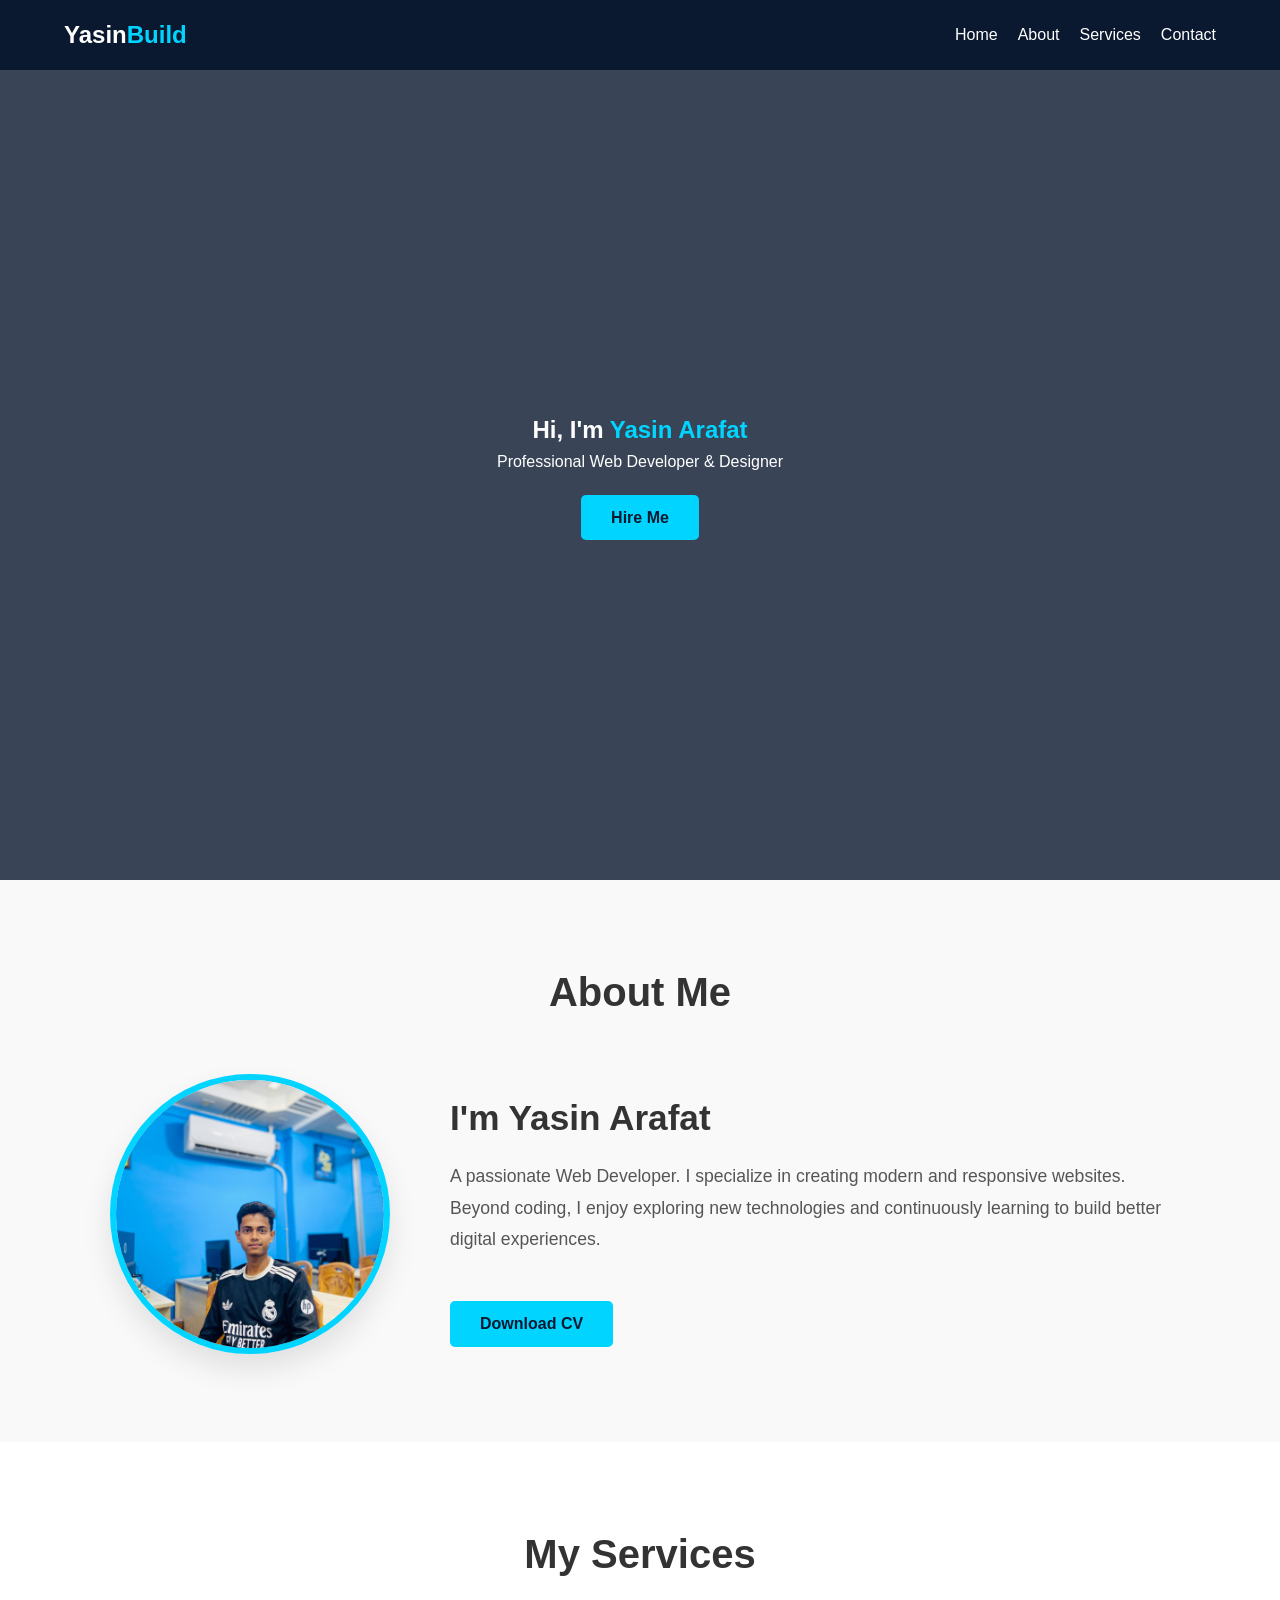
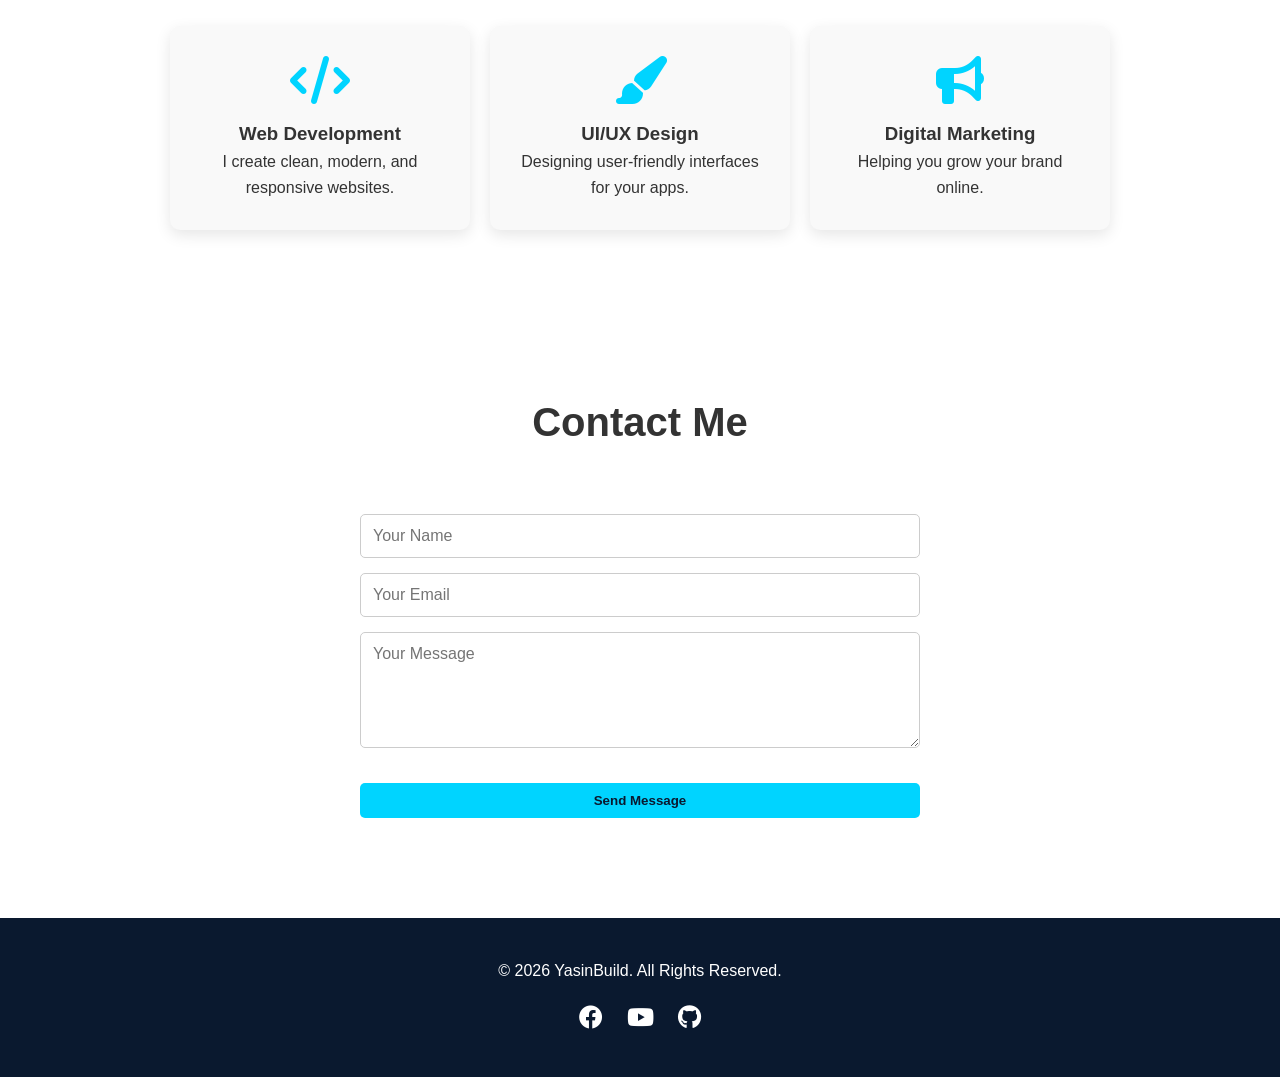
==== index.html @ 2560b536 "Update index.html" ====
<!DOCTYPE html>
<html lang="en">
<head>
    <meta charset="UTF-8">
    <meta name="viewport" content="width=device-width, initial-scale=1.0">
    <title>Yasin | Portfolio</title>
    <link rel="stylesheet" href="style.css">
    <link rel="stylesheet" href="https://cdnjs.cloudflare.com/ajax/libs/font-awesome/6.0.0/css/all.min.css">
</head>
<body>

    <header>
        <nav class="navbar">
            <div class="logo">Yasin<span>Build</span></div>
            <ul class="nav-links">
                <li><a href="#home">Home</a></li>
                <li><a href="#about">About</a></li>
                <li><a href="#services">Services</a></li>
                <li><a href="#contact">Contact</a></li>
            </ul>
        </nav>
    </header>

    <section id="home" class="hero">
        <div class="hero-content">
            <h1>Hi, I'm <span>Yasin Arafat</span></h1>
            <p>Professional Web Developer & Designer</p>
            <a href="#contact" class="btn">Hire Me</a>
        </div>
     </section>

<section id="about" class="about" style="padding: 80px 0; background: #f9f9f9;">
    <h2 class="section-title" style="text-align: center; margin-bottom: 50px; font-size: 2.5rem;">About Me</h2>
    
    <div class="about-container">
        <div class="about-img">
            <img src="image/profile.jpeg" alt="Yasin Arafat Profile">
        </div>
        
        <div class="about-text">
            <h3>I'm Yasin Arafat</h3>
            <p>A passionate Web Developer. I specialize in creating modern and responsive websites. Beyond coding, I enjoy exploring new technologies and continuously learning to build better digital experiences.</p>
            <a href="resume.pdf" class="btn download-btn" download>Download CV</a>
        </div>
    </div>
</section>



    <section id="services" class="services">
        <h2 class="section-title">My Services</h2>
        <div class="services-container">
            <div class="service-box">
                <i class="fas fa-code"></i>
                <h3>Web Development</h3>
                <p>I create clean, modern, and responsive websites.</p>
            </div>
            <div class="service-box">
                <i class="fas fa-paint-brush"></i>
                <h3>UI/UX Design</h3>
                <p>Designing user-friendly interfaces for your apps.</p>
            </div>
            <div class="service-box">
                <i class="fas fa-bullhorn"></i>
                <h3>Digital Marketing</h3>
                <p>Helping you grow your brand online.</p>
            </div>
        </div>
    </section>

    

<section id="contact" class="contact">
        <h2 class="section-title">Contact Me</h2>
        <div class="contact-container">
            <form class="contact-form">
                <input type="text" placeholder="Your Name" required>
                <input type="email" placeholder="Your Email" required>
                <textarea placeholder="Your Message" rows="5" required></textarea>
                <button type="submit" class="btn">Send Message</button>
            </form>
        </div>
    </section>

    <footer>
        <p>&copy; 2026 YasinBuild. All Rights Reserved.</p>
        <div class="social-icons">
            <a href="#"><i class="fab fa-facebook"></i></a>
            <a href="#"><i class="fab fa-youtube"></i></a>
            <a href="#"><i class="fab fa-github"></i></a>
        </div>
    </footer>
<script>
    // Create an observer to track elements visibility
    const observer = new IntersectionObserver((entries) => {
        entries.forEach((entry) => {
            if (entry.isIntersecting) {
                // Add animation class when element is visible
                entry.target.classList.add('show-animation');
            } else {
                // Remove animation class when scrolling away
                entry.target.classList.remove('show-animation');
            }
        });
    }, { threshold: 0.1 });

    // Select all elements to animate
    const animateElements = document.querySelectorAll('h1, p, .about-img img, .contact-container');
    
    // Apply observer to each selected element
    animateElements.forEach((el) => {
        observer.observe(el);
    });
</script>
</body>
</html>
---- style.css ----
/* General Styles */
* {
    margin: 0;
    padding: 0;
    box-sizing: border-box;
    font-family: 'Segoe UI', Tahoma, Geneva, Verdana, sans-serif;
}

body {
    background-color: #f4f4f4;
    color: #333;
    line-height: 1.6;
}

/* Navbar */
header {
    background: #0a192f;
    color: #fff;
    padding: 1rem 0;
    position: sticky;
    top: 0;
    z-index: 1000;
}

.navbar {
    display: flex;
    justify-content: space-between;
    align-items: center;
    width: 90%;
    margin: auto;
}

.logo {
    font-size: 1.5rem;
    font-weight: bold;
}

.logo span {
    color: #00d4ff;
}

.nav-links {
    list-style: none;
    display: flex;
}

.nav-links li {
    margin-left: 20px;
}

.nav-links a {
    color: #fff;
    text-decoration: none;
    transition: 0.3s;
}

.nav-links a:hover {
    color: #00d4ff;
}

/* Hero Section */
.hero {
    height: 90vh;
    background: linear-gradient(rgba(10, 25, 47, 0.8), rgba(10, 25, 47, 0.8)), 
                url('https://images.pexels.com/photos/3183150/pexels-photo-3183150.jpeg') no-repeat center center/cover;
    display: flex;
    justify-content: center;
    align-items: center;
    text-align: center;
    color: #fff;
}

.hero h1 span {
    color: #00d4ff;
}

.btn {
    display: inline-block;
    margin-top: 20px;
    padding: 10px 30px;
    background: #00d4ff;
    color: #0a192f;
    text-decoration: none;
    border-radius: 5px;
    font-weight: bold;
}

/* Services Section */
.services {
    padding: 80px 0;
    text-align: center;
    background: #fff;
}

.section-title {
    margin-bottom: 40px;
    font-size: 2.5rem;
}

.services-container {
    display: flex;
    justify-content: center;
    gap: 20px;
    flex-wrap: wrap;
    width: 90%;
    margin: auto;
}

.service-box {
    background: #f9f9f9;
    padding: 30px;
    width: 300px;
    border-radius: 10px;
    box-shadow: 0 5px 15px rgba(0,0,0,0.1);
    transition: 0.3s;
}

.service-box:hover {
    transform: translateY(-10px);
}

.service-box i {
    font-size: 3rem;
    color: #00d4ff;
    margin-bottom: 15px;
}

/* Footer */
footer {
    background: #0a192f;
    color: #fff;
    text-align: center;
    padding: 40px 0;
}

.social-icons {
    margin-top: 15px;
}

.social-icons a {
    color: #fff;
    font-size: 1.5rem;
    margin: 0 10px;
    transition: 0.3s;
}

.social-icons a:hover {
    color: #00d4ff;
}

/* Mobile Responsive */
@media (max-width: 768px) {
    .nav-links {
        display: none; /* Navigation menu is hidden for mobile devices */
    }
}

/* About Section Layout */
.about-container {
    display: flex;
    align-items: center;
    justify-content: center;
    gap: 60px; /* Space between image and text */
    max-width: 1100px;
    margin: 0 auto;
    padding: 0 20px;
}

/* Profile Image Style */
.about-img img {
    width: 280px;
    height: 280px;
    object-fit: cover;
    border-radius: 50%;
    border: 6px solid #00d4ff; 
    box-shadow: 0 15px 30px rgba(0, 0, 0, 0.1);
}

/* About Text Style */
.about-text {
    flex: 1;
    text-align: left;
}

.about-text h3 {
    font-size: 2.2rem;
    margin-bottom: 15px;
    color: #333;
}

.about-text p {
    font-size: 1.1rem;
    line-height: 1.8;
    color: #555;
    margin-bottom: 25px;
}

/* Responsive for Mobile */
@media (max-width: 768px) {
    .about-container {
        flex-direction: column;
        text-align: center;
    }
    .about-text {
        text-align: center;
    }
    .about-img img {
        width: 200px;
        height: 200px;
    }
}


/* Contact Section Styles */
.contact {
    padding: 80px 0;
    background: #fff;
    text-align: center;
}

.contact-container {
    max-width: 600px;
    margin: auto;
    padding: 20px;
}

.contact-form {
    display: flex;
    flex-direction: column;
    gap: 15px;
}

.contact-form input, .contact-form textarea {
    padding: 12px;
    border: 1px solid #ccc;
    border-radius: 5px;
    font-size: 1rem;
}

.contact-form .btn {
    cursor: pointer;
    border: none;
    transition: 0.3s;
}

.contact-form .btn:hover {
    background: #0088cc;
    color: #fff;
}
.about-img img, .contact-container {
    opacity: 0;
    transform: translateY(50px);
    transition: all 1.2s ease-out;
}

.show-animation {
    opacity: 1 !important;
    transform: translateY(0) !important;
}
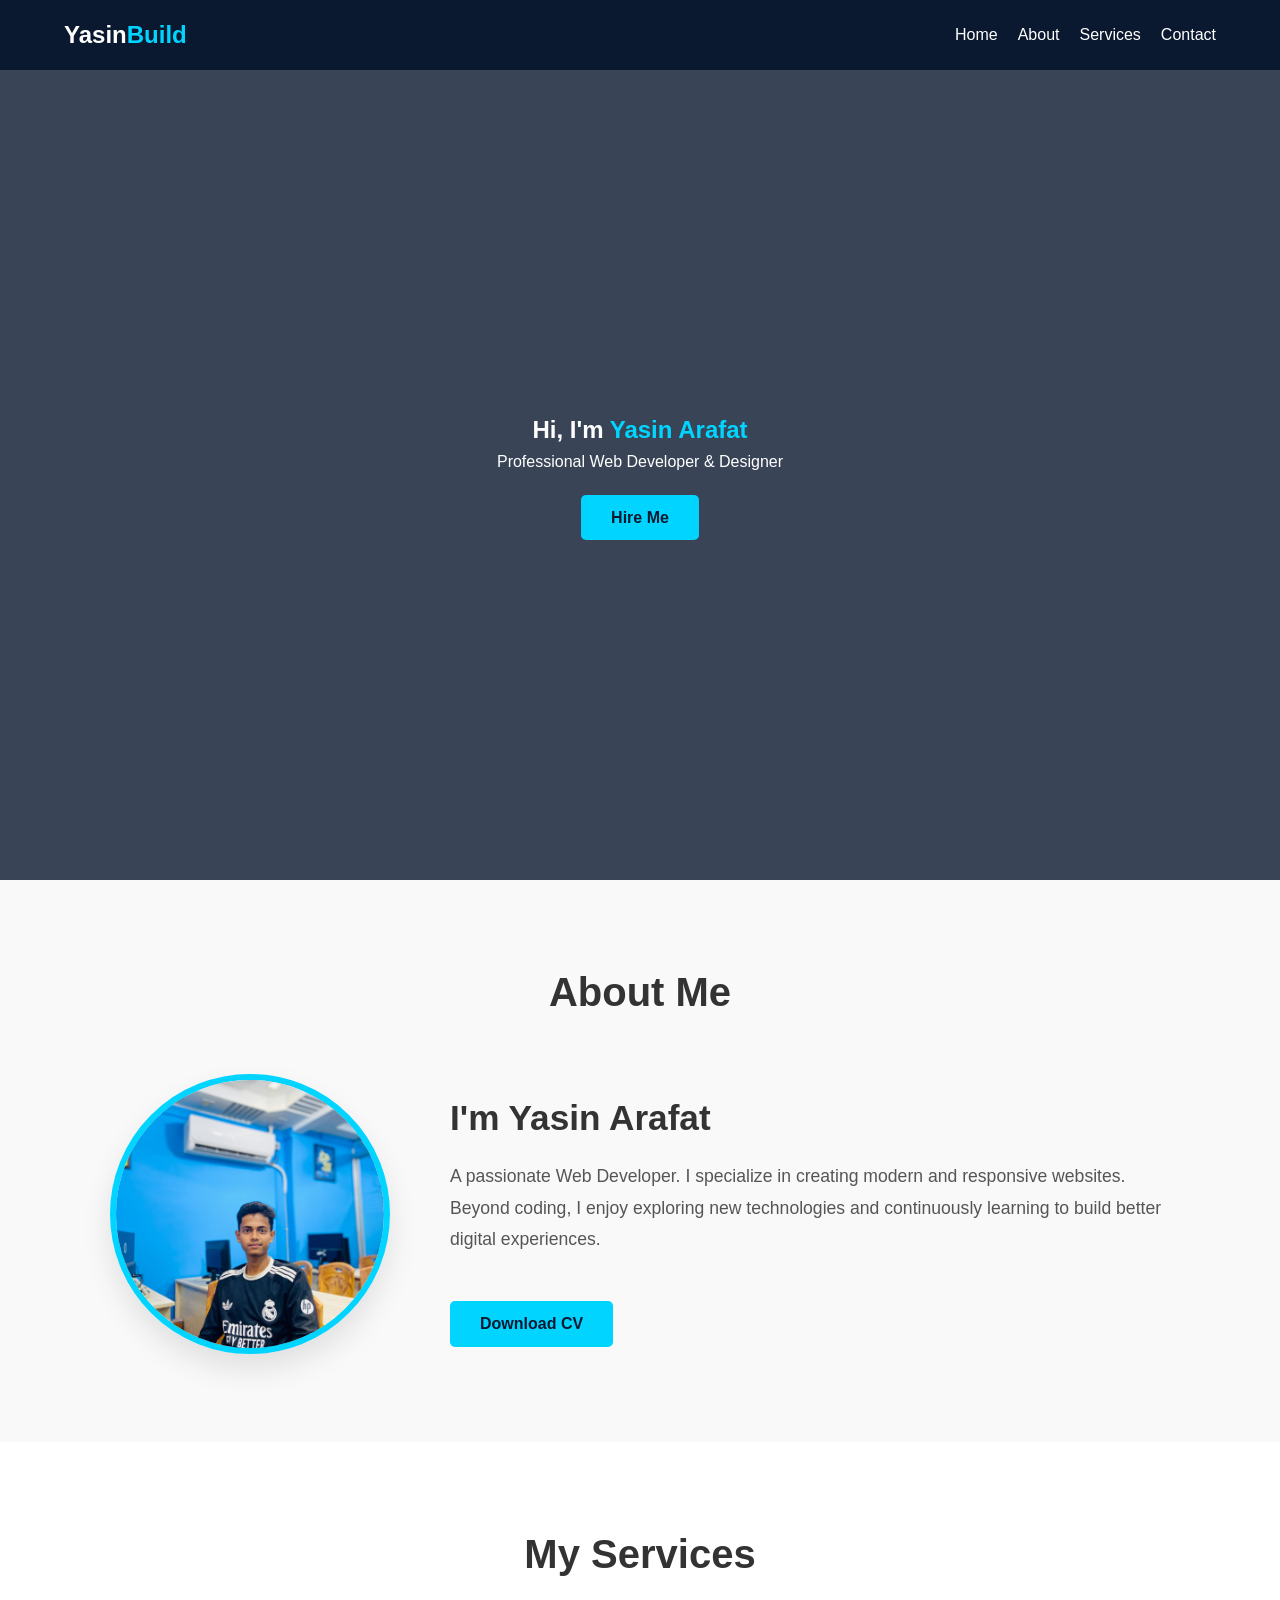
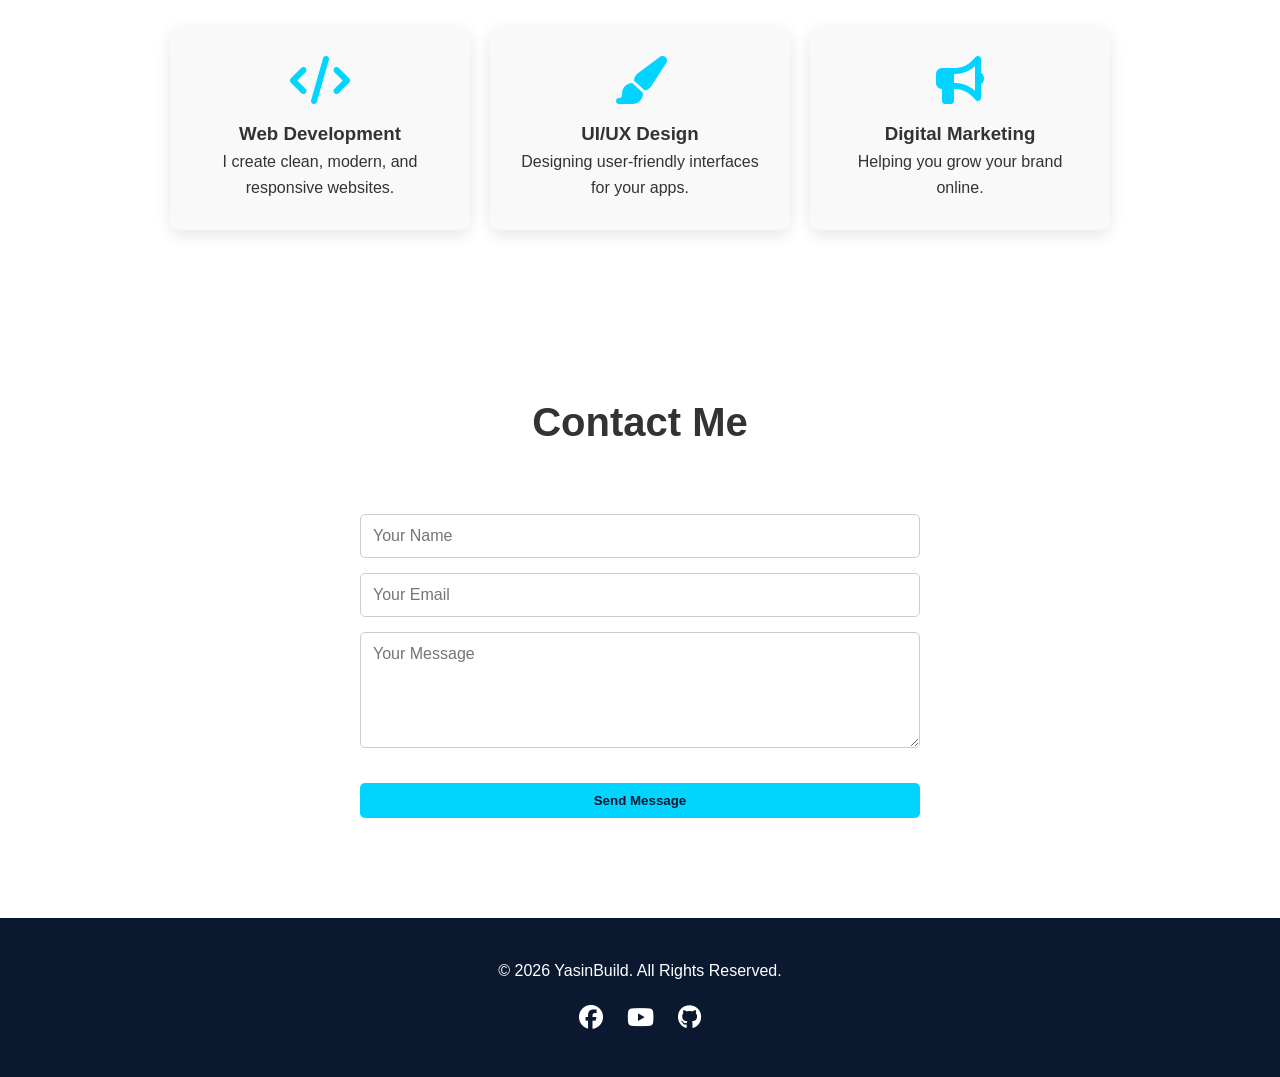
==== commit c14d3068: "Update index.html" ====
--- a/index.html
+++ b/index.html
@@ -5,7 +5,7 @@
     <meta name="viewport" content="width=device-width, initial-scale=1.0">
     <title>Yasin | Portfolio</title>
     <link rel="stylesheet" href="style.css">
-    <link rel="stylesheet" href="https://cdnjs.cloudflare.com/ajax/libs/font-awesome/6.0.0/css/all.min.css">
+    <link rel="stylesheet" href="https://cdnjs.cloudflare.com/ajax/libs/font-awesome/6.5.1/css/all.min.css">
 </head>
 <body>
 
@@ -112,5 +112,13 @@
         observer.observe(el);
     });
 </script>
+    <script>
+    const menu = document.querySelector('#mobile-menu');
+    const nav = document.querySelector('.nav-links');
+
+    menu.addEventListener('click', () => {
+        nav.classList.toggle('active');
+    });
+</script>
 </body>
 </html>
--- a/style.css
+++ b/style.css
@@ -257,6 +257,16 @@
     opacity: 1 !important;
     transform: translateY(0) !important;
 }
+h1, p {
+    opacity: 0;
+    transform: translateY(30px);
+    transition: all 1s ease-out;
+}
+
+.show-animation {
+    opacity: 1 !important;
+    transform: translateY(0) !important;
+}
 
     
 
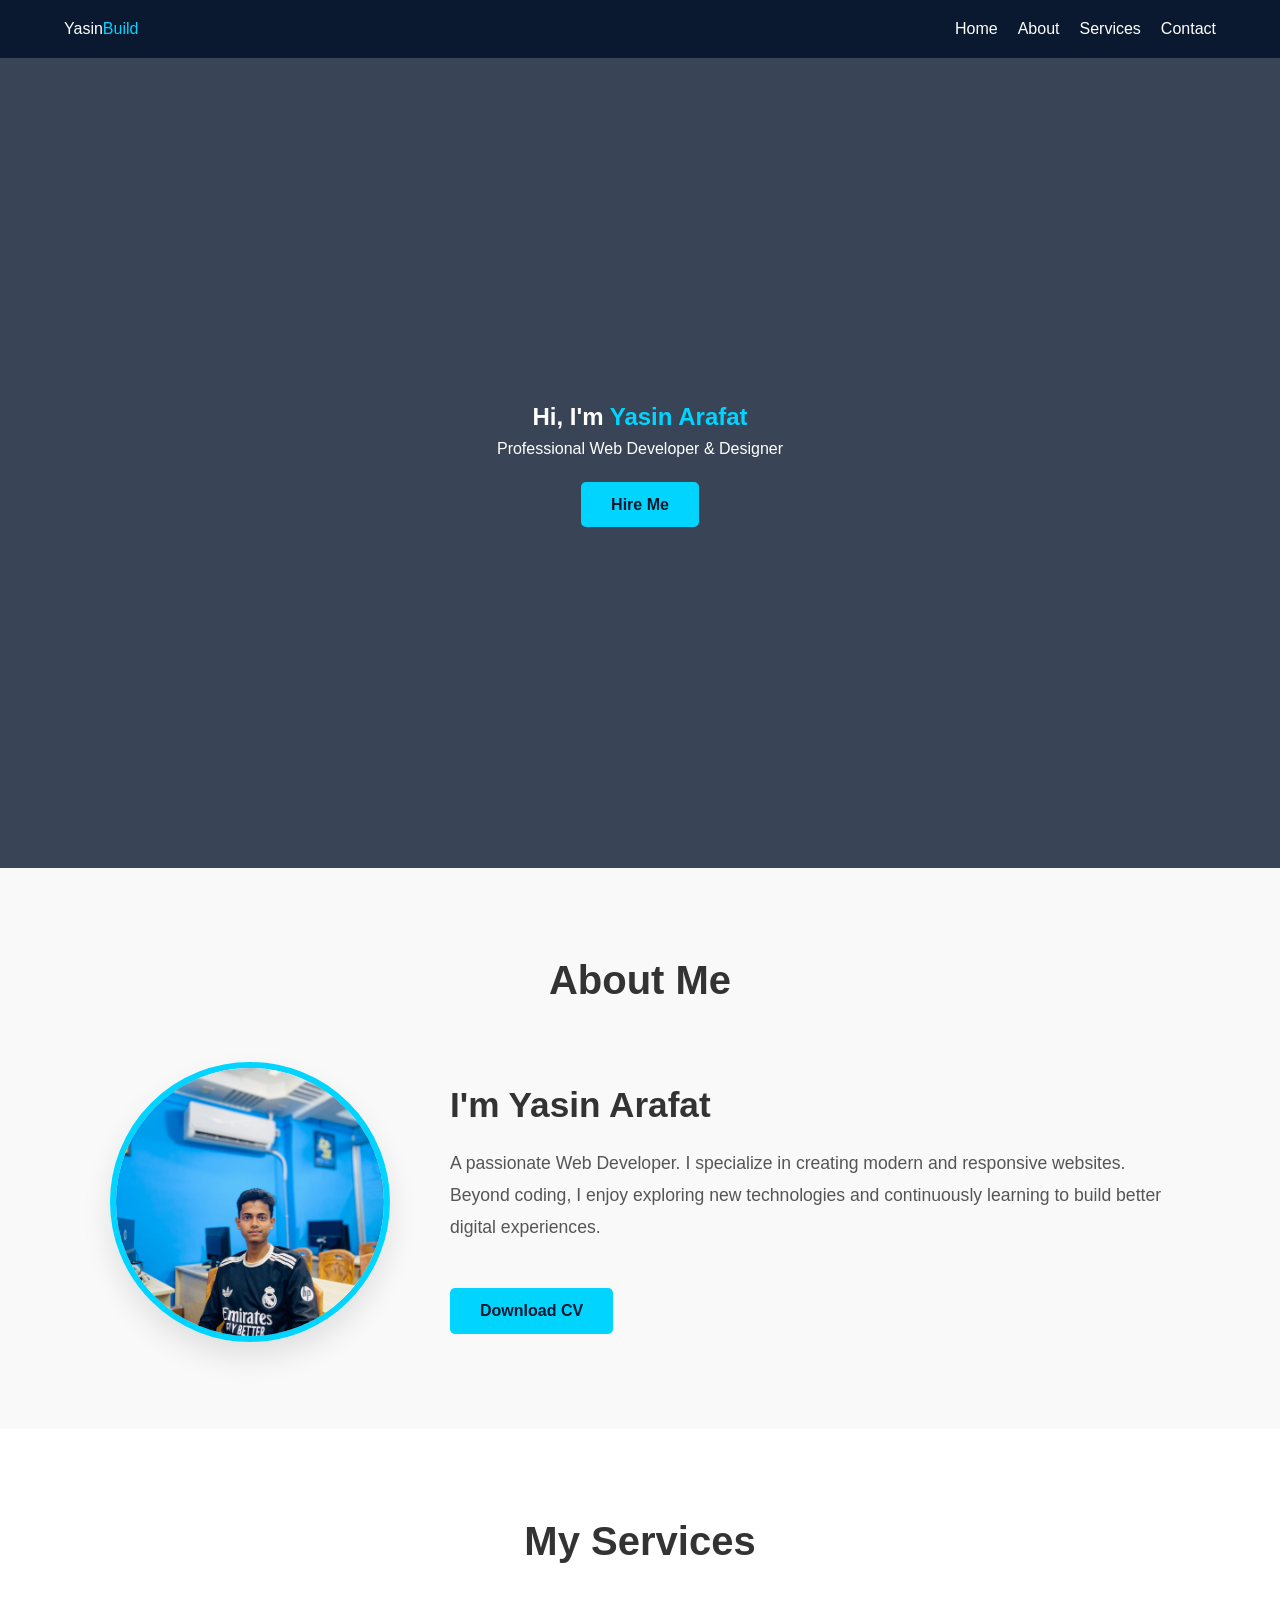
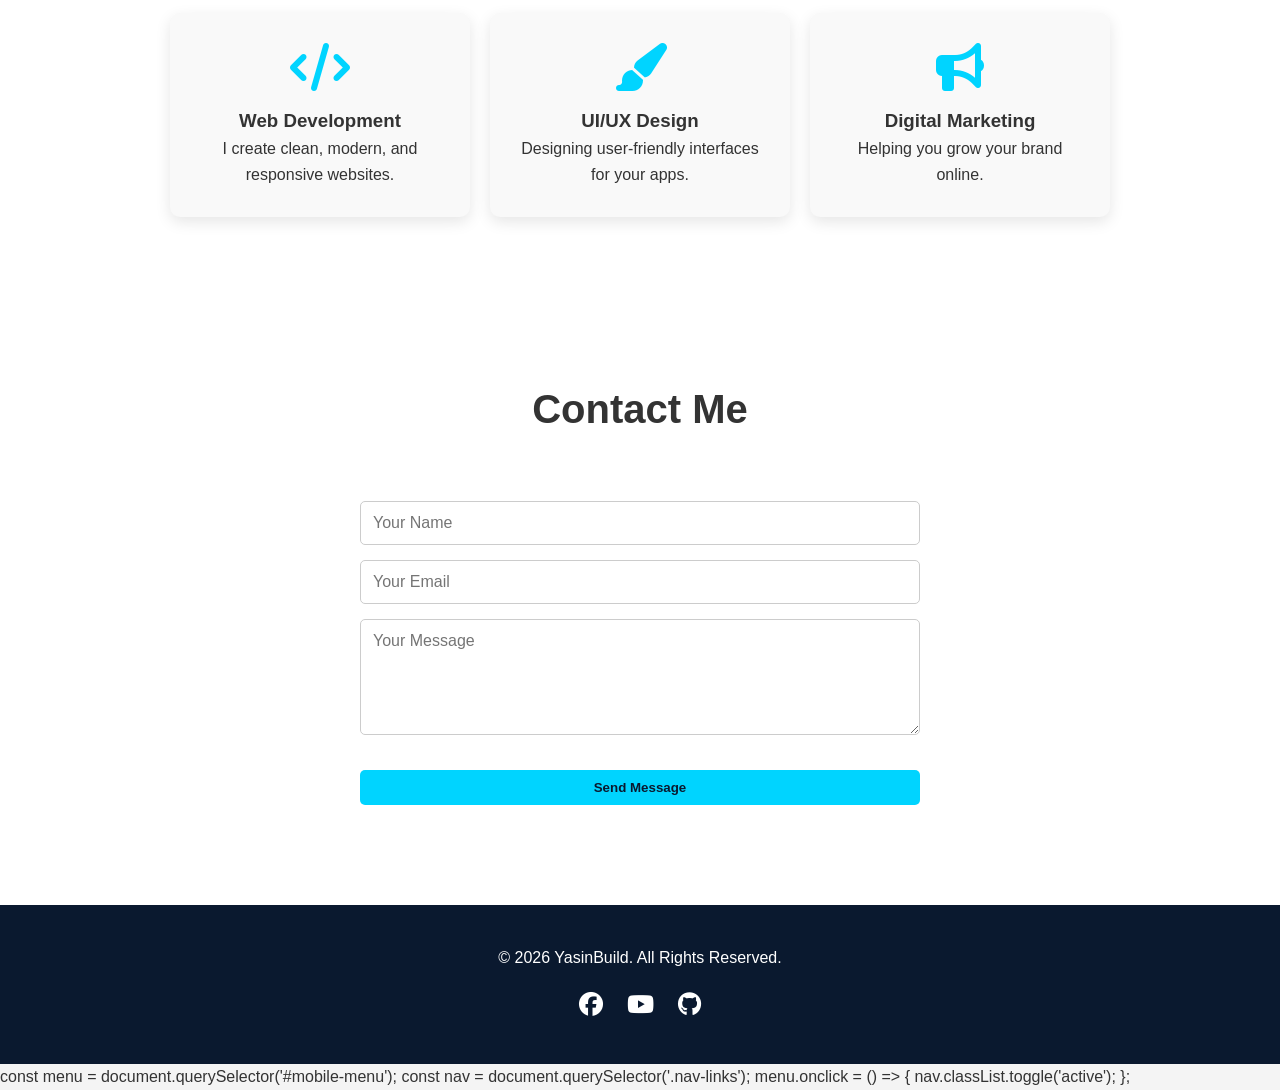
==== commit e62fd803: "Update index.html" ====
--- a/index.html
+++ b/index.html
@@ -112,13 +112,11 @@
         observer.observe(el);
     });
 </script>
-    <script>
-    const menu = document.querySelector('#mobile-menu');
-    const nav = document.querySelector('.nav-links');
+   const menu = document.querySelector('#mobile-menu');
+const nav = document.querySelector('.nav-links');
 
-    menu.addEventListener('click', () => {
-        nav.classList.toggle('active');
-    });
-</script>
+menu.onclick = () => {
+    nav.classList.toggle('active');
+};
 </body>
 </html>
--- a/style.css
+++ b/style.css
@@ -28,6 +28,8 @@
     align-items: center;
     width: 90%;
     margin: auto;
+    position: relative;
+}
 }
 
 .logo {
@@ -267,8 +269,36 @@
     opacity: 1 !important;
     transform: translateY(0) !important;
 }
-
+/* Hide menu button on desktop */
+.menu-toggle {
+    display: none;
+    color: white;
+    font-size: 24px;
+    cursor: pointer;
+}
+@media (max-width: 768px) {
+    .menu-toggle { 
+        display: block !important; /* Show menu button on mobile */
+    } 
     
+    .nav-links {
+        display: none; /* Hide menu by default */
+        flex-direction: column;
+        position: absolute;
+        top: 70px;
+        left: 0;
+        width: 100%;
+        background: #333;
+        padding: 20px 0;
+        z-index: 1000; /* Ensures menu stays on top */
+    }
+
+    .nav-links.active { 
+        display: flex; /* Show menu when toggle button is clicked */
+    } 
+}
+
+    
 
    
 
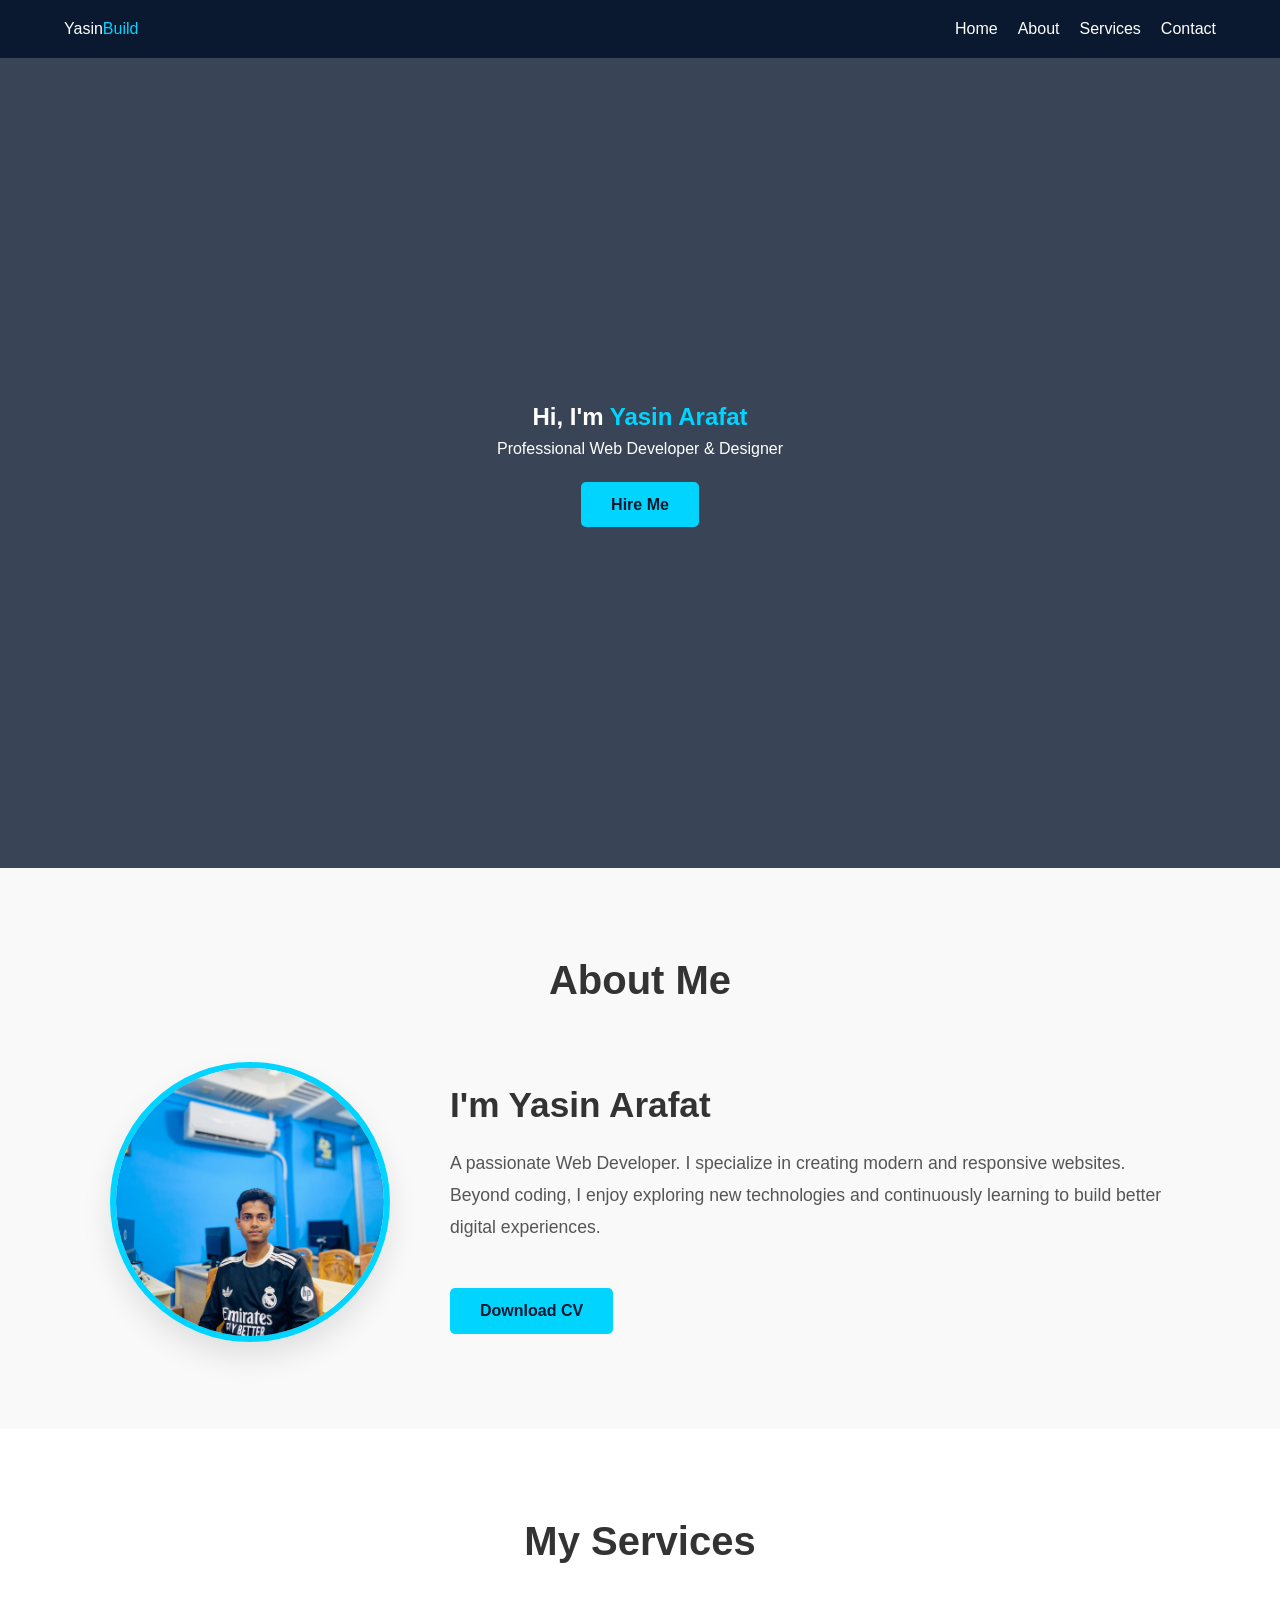
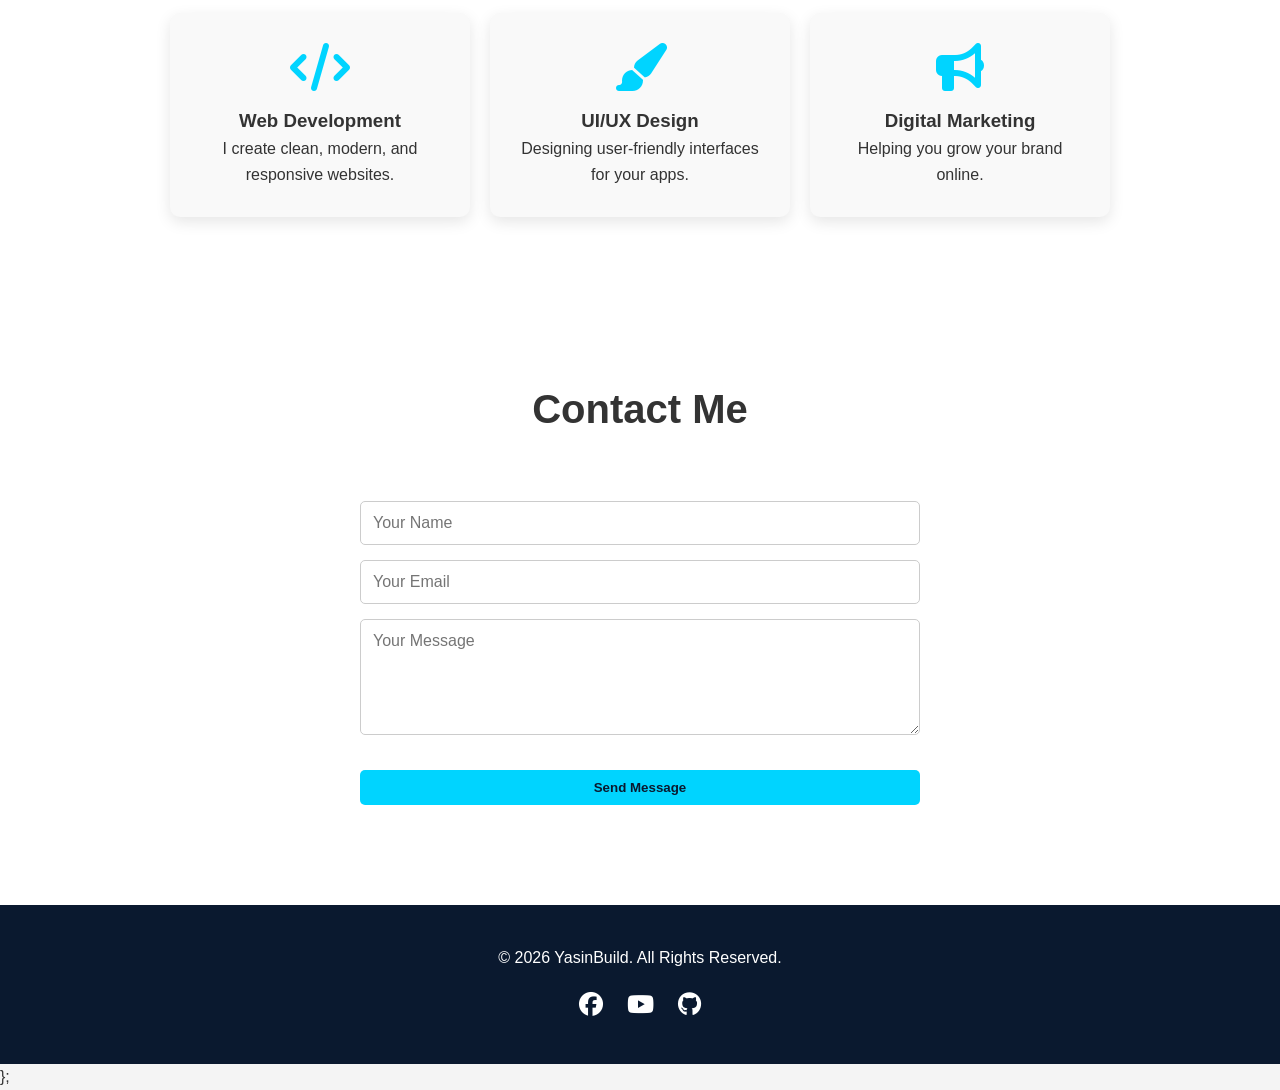
==== commit af2b11ad: "Update index.html" ====
--- a/index.html
+++ b/index.html
@@ -112,11 +112,14 @@
         observer.observe(el);
     });
 </script>
-   const menu = document.querySelector('#mobile-menu');
+ <script >
+     const menu = document.querySelector('#mobile-menu');
 const nav = document.querySelector('.nav-links');
 
 menu.onclick = () => {
     nav.classList.toggle('active');
+ </script>  
+   
 };
 </body>
 </html>
--- a/style.css
+++ b/style.css
@@ -294,7 +294,7 @@
     }
 
     .nav-links.active { 
-        display: flex; /* Show menu when toggle button is clicked */
+        display: flex !important; /* Show menu when toggle button is clicked */
     } 
 }
 
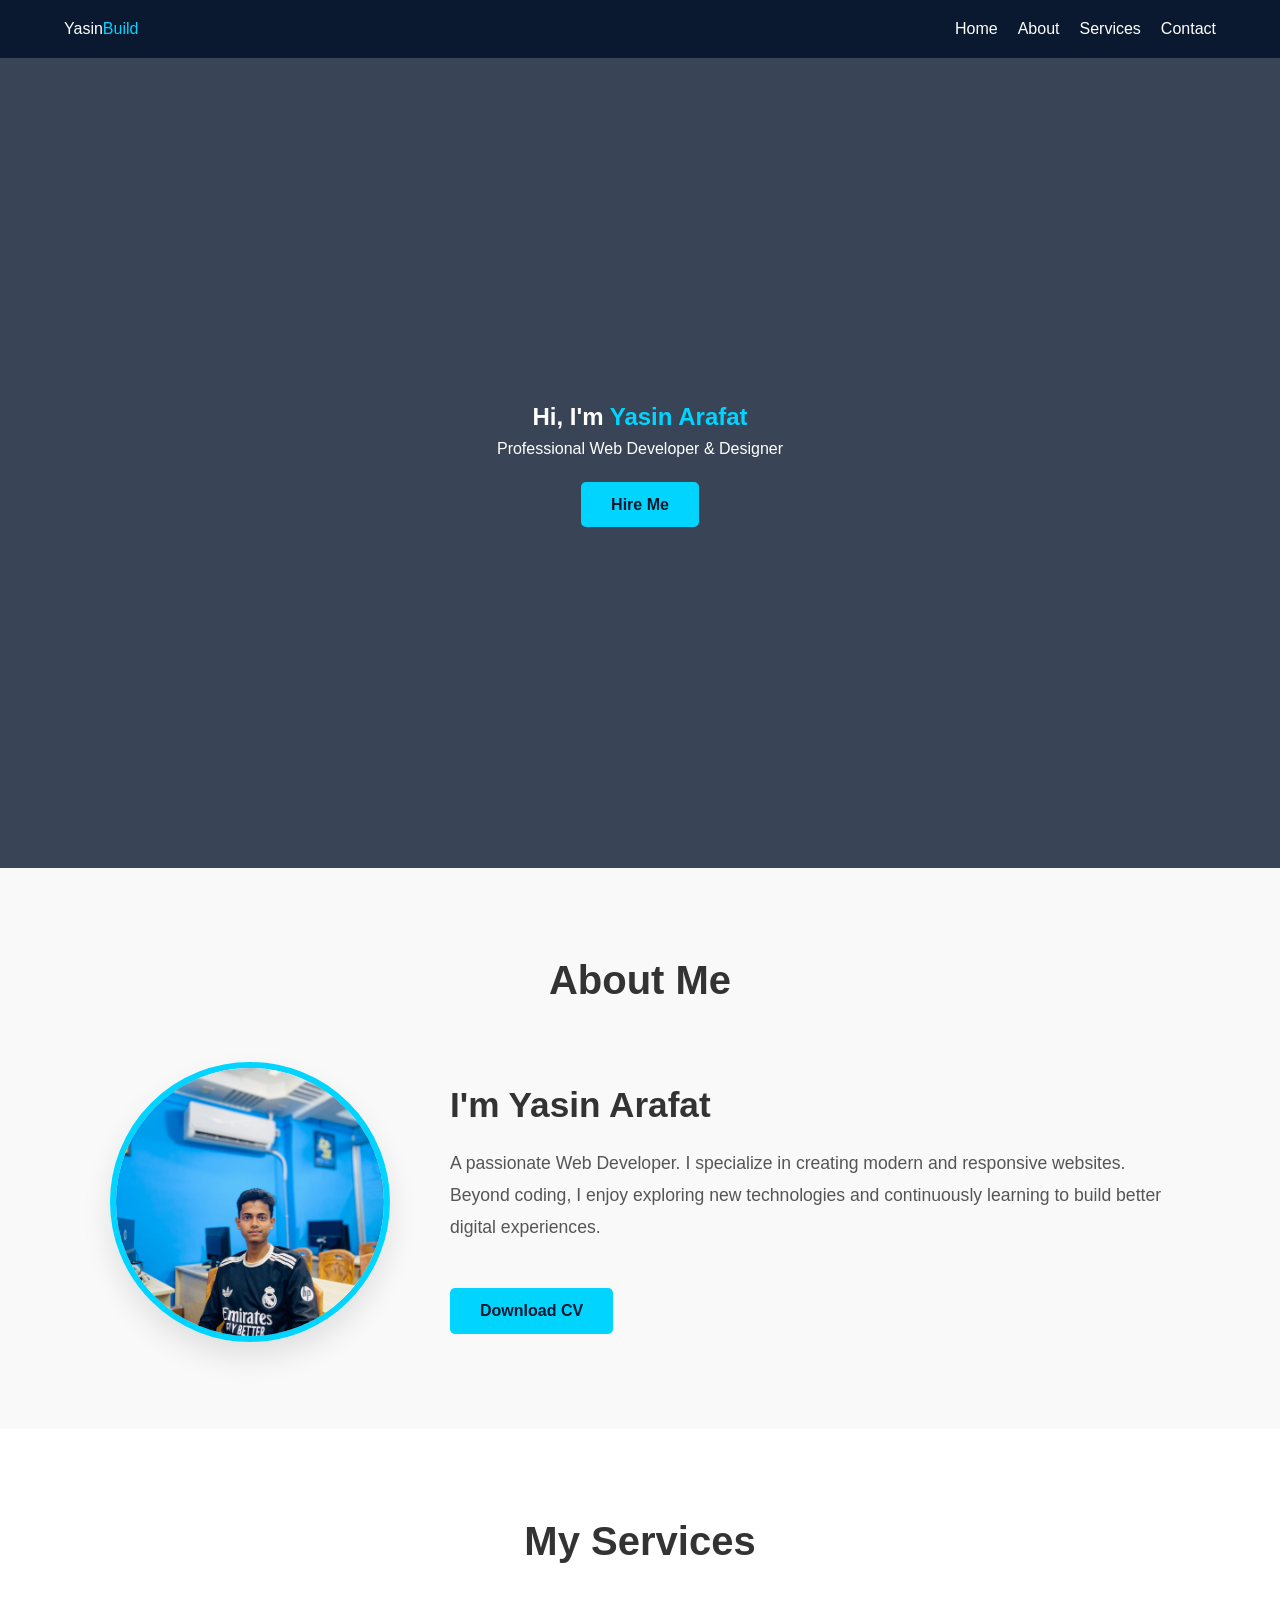
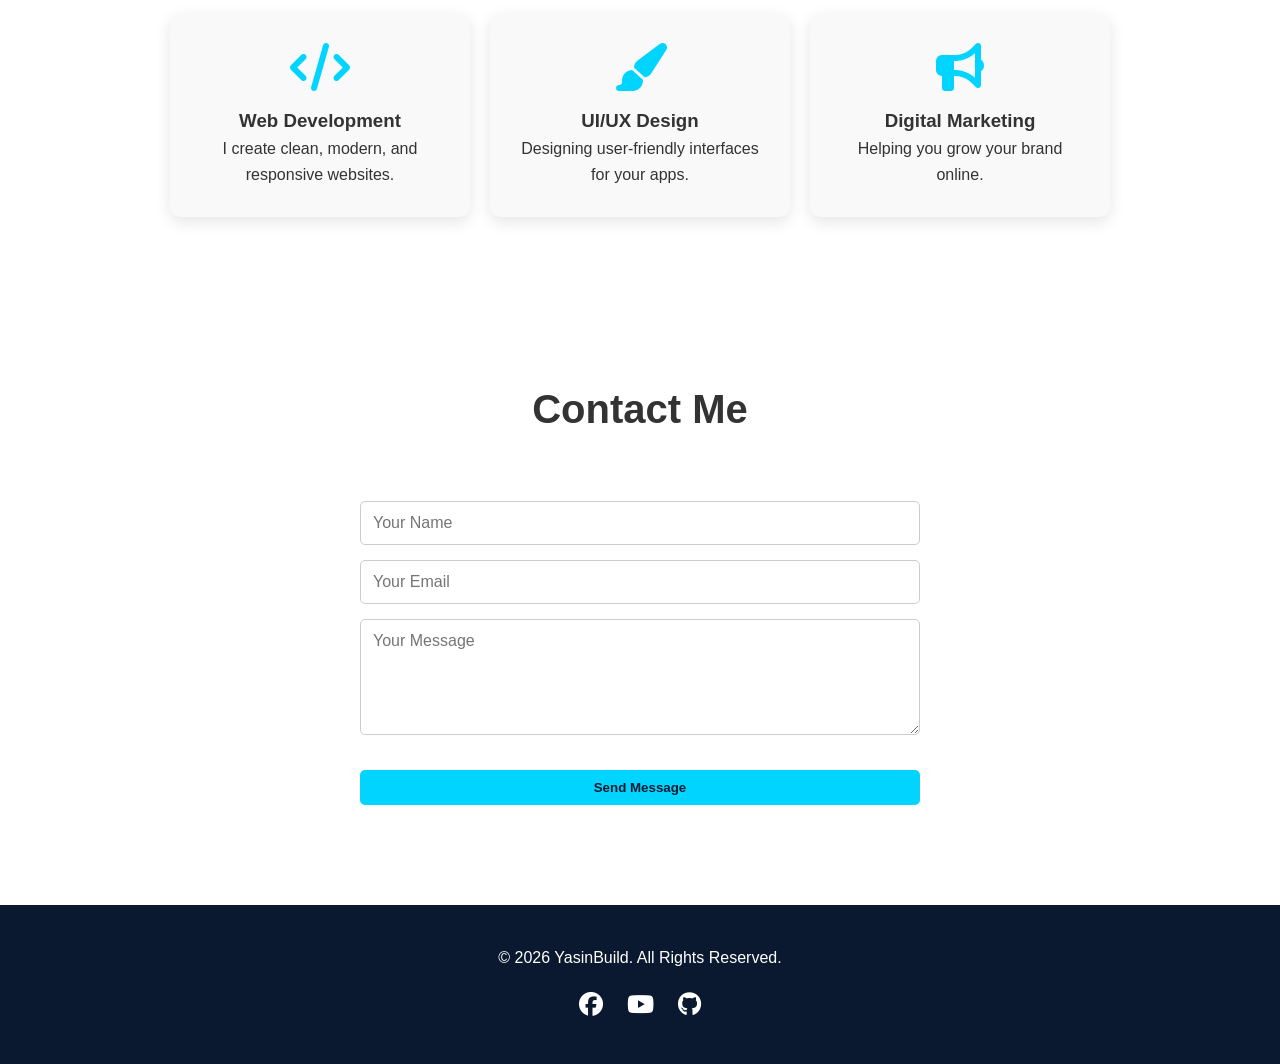
==== commit 702fdaa7: "Update index.html" ====
--- a/index.html
+++ b/index.html
@@ -118,8 +118,9 @@
 
 menu.onclick = () => {
     nav.classList.toggle('active');
- </script>  
+   };
+    </script>  
    
-};
+
 </body>
 </html>
